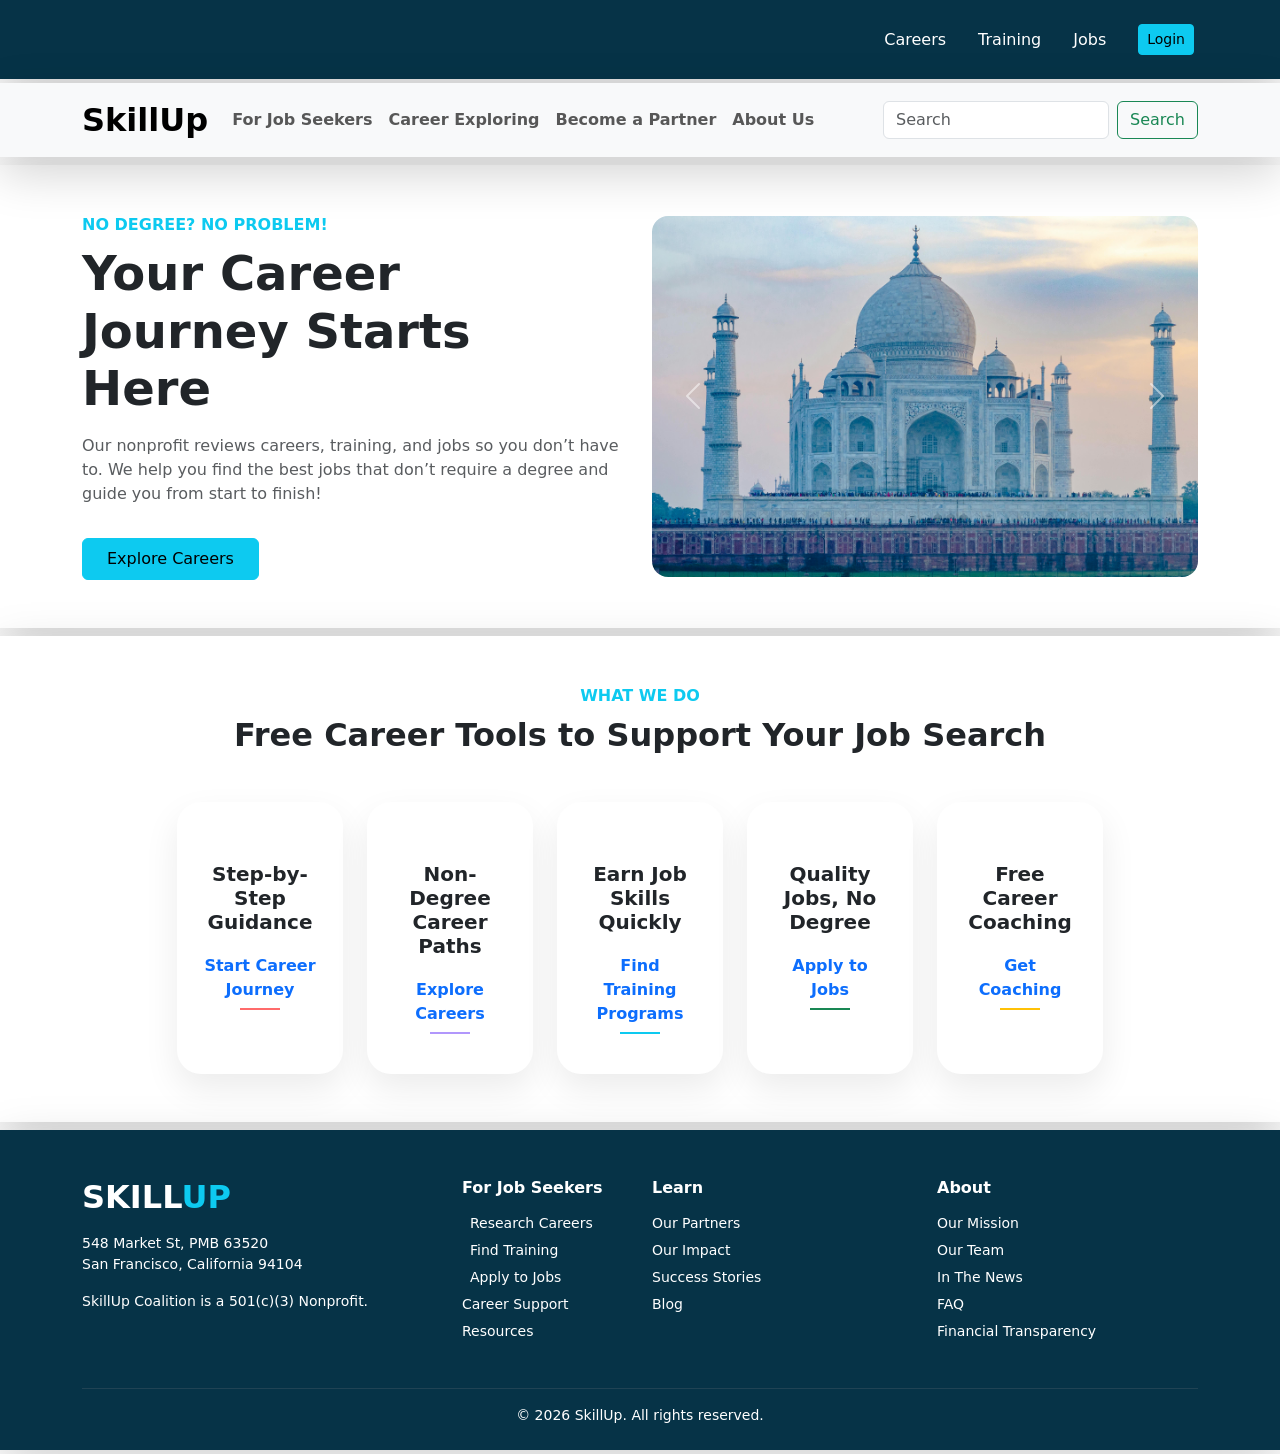
==== index.html @ 2d146e27 "Front page" ====
<!doctype html>
<html lang="en">
  <head>
    <meta charset="utf-8" />
    <meta name="viewport" content="width=device-width, initial-scale=1" />
    <title>SkillUp</title>

    <!-- Bootstrap -->
    <link
      href="https://cdn.jsdelivr.net/npm/bootstrap@5.3.8/dist/css/bootstrap.min.css"
      rel="stylesheet"
    />

    <!-- Font Awesome -->
    <link
      rel="stylesheet"
      href="https://cdnjs.cloudflare.com/ajax/libs/font-awesome/7.0.1/css/all.min.css"
    />
    <link rel="stylesheet" href="style.css" />
  </head>

  <body>
    <!-- 🔹 TOP INFO BAR -->
    <div class="shadow-lg py-2 mb-1" style="background-color: #063347">
      <div class="container p-3">
        <ul
          class="d-flex flex-wrap justify-content-center justify-content-md-end align-items-center list-unstyled gap-3 m-0 text-white"
        >
          <li>
            <i class="fa-solid fa-compass ms-3"></i>
            <a href="#" class="text-white text-decoration-none">Careers</a>
          </li>

          <li>
            <i class="fa-solid fa-ribbon ms-3"></i>
            <a href="#" class="text-white text-decoration-none">Training</a>
          </li>

          <li>
            <i class="fa-solid fa-newspaper ms-3"></i>
            <a href="#" class="text-white text-decoration-none">Jobs</a>
          </li>

          <li>
            <button class="btn btn-info btn-sm ms-3">Login</button>
          </li>
        </ul>
      </div>
    </div>

    <!-- 🔹 MAIN NAVBAR -->
    <nav class="navbar navbar-expand-lg bg-body-tertiary shadow-lg">
      <div class="container">
        <!-- Logo -->
        <a class="navbar-brand fs-2 fw-bold" href="#">
          <i class="fa-solid fa-up-long" style="color: #63e6be"></i> SkillUp
        </a>

        <!-- Toggle -->
        <button
          class="navbar-toggler"
          type="button"
          data-bs-toggle="collapse"
          data-bs-target="#mainNavbar"
        >
          <span class="navbar-toggler-icon"></span>
        </button>

        <!-- Menu -->
        <div class="collapse navbar-collapse" id="mainNavbar">
          <ul class="navbar-nav me-auto mb-3 mb-lg-0 fw-semibold">
            <li class="nav-item">
              <a class="nav-link" href="#">For Job Seekers</a>
            </li>
            <li class="nav-item">
              <a class="nav-link" href="#">Career Exploring</a>
            </li>
            <li class="nav-item">
              <a class="nav-link" href="#">Become a Partner</a>
            </li>
            <li class="nav-item"><a class="nav-link" href="#">About Us</a></li>
          </ul>

          <!-- Search -->
          <form class="d-flex gap-2">
            <input class="form-control" type="search" placeholder="Search" />
            <button class="btn btn-outline-success">Search</button>
          </form>
        </div>
      </div>
    </nav>
    <!--hero section-->
    <section class="hero-section py-5 shadow-lg my-2">
      <div class="container">
        <div class="row align-items-center gy-5">
          <!-- LEFT CONTENT -->
          <div class="col-12 col-lg-6 text-center text-lg-start">
            <p class="text-info fw-semibold mb-2">NO DEGREE? NO PROBLEM!</p>

            <h1 class="fw-bold display-5">
              Your Career <br />
              Journey Starts <br />
              Here
            </h1>

            <p class="text-muted mt-3">
              Our nonprofit reviews careers, training, and jobs so you don’t
              have to. We help you find the best jobs that don’t require a
              degree and guide you from start to finish!
            </p>

            <button class="btn btn-info px-4 py-2 mt-3">Explore Careers</button>
          </div>

          <!-- RIGHT IMAGE CARD WITH SLIDER -->
          <div class="col-12 col-lg-6 d-flex justify-content-center">
            <div
              class="hero-card position-relative carousel slide"
              id="carouselExampleSlidesOnly"
              data-bs-ride="carousel"
            >
              <div
                id="heroSlider"
                class="carousel slide"
                data-bs-ride="carousel"
              >
                <div class="carousel-inner">
                  <!-- SLIDE 1 -->
                  <div class="carousel-item active">
                    <img
                      src="./imgs/pexels-kirandeepsingh-7800311.jpg"
                      class="img-fluid rounded-4"
                      alt="Success story 1"
                    />
                  </div>

                  <!-- SLIDE 2 -->
                  <div class="carousel-item">
                    <img
                      src="./imgs/pexels-mahmutyilmaz-34768997.jpg"
                      class="img-fluid rounded-4"
                      alt="Success story 2"
                    />
                  </div>

                  <!-- SLIDE 3 -->
                  <div class="carousel-item">
                    <img
                      src="./imgs/pexels-roman-saienko-1867764487-31969418.jpg"
                      class="img-fluid rounded-4"
                      alt="Success story 3"
                    />
                  </div>
                </div>

                <!-- PREV / NEXT -->
                <button
                  class="carousel-control-prev"
                  type="button"
                  data-bs-target="#heroSlider"
                  data-bs-slide="prev"
                >
                  <span class="carousel-control-prev-icon"></span>
                </button>

                <button
                  class="carousel-control-next"
                  type="button"
                  data-bs-target="#heroSlider"
                  data-bs-slide="next"
                >
                  <span class="carousel-control-next-icon"></span>
                </button>
              </div>
            </div>
          </div>
        </div>
      </div>
    </section>
    <!--section2-->
    <section class="what-we-do py-5 shadow-lg my-2">
      <div class="container text-center">
        <p class="text-info fw-semibold mb-2">WHAT WE DO</p>
        <h2 class="fw-bold mb-5">
          Free Career Tools to Support Your Job Search
        </h2>

        <div class="row g-4 justify-content-center">
          <!-- Card 1 -->
          <div class="col-12 col-sm-6 col-lg-2">
            <div class="feature-card">
              <div class="icon text-danger">
                <i class="fa-solid fa-forward"></i>
              </div>
              <h5>Step-by-Step Guidance</h5>
              <a href="#" class="card-link red">Start Career Journey</a>
            </div>
          </div>

          <!-- Card 2 -->
          <div class="col-12 col-sm-6 col-lg-2">
            <div class="feature-card">
              <div class="icon text-purple">
                <i class="fa-solid fa-compass"></i>
              </div>
              <h5>Non-Degree Career Paths</h5>
              <a href="#" class="card-link purple">Explore Careers</a>
            </div>
          </div>

          <!-- Card 3 -->
          <div class="col-12 col-sm-6 col-lg-2">
            <div class="feature-card">
              <div class="icon text-info">
                <i class="fa-solid fa-award"></i>
              </div>
              <h5>Earn Job Skills Quickly</h5>
              <a href="#" class="card-link info">Find Training Programs</a>
            </div>
          </div>

          <!-- Card 4 -->
          <div class="col-12 col-sm-6 col-lg-2">
            <div class="feature-card">
              <div class="icon text-success">
                <i class="fa-solid fa-file-circle-check"></i>
              </div>
              <h5>Quality Jobs, No Degree</h5>
              <a href="#" class="card-link green">Apply to Jobs</a>
            </div>
          </div>

          <!-- Card 5 -->
          <div class="col-12 col-sm-6 col-lg-2">
            <div class="feature-card">
              <div class="icon text-warning">
                <i class="fa-solid fa-handshake"></i>
              </div>
              <h5>Free Career Coaching</h5>
              <a href="#" class="card-link yellow">Get Coaching</a>
            </div>
          </div>
        </div>
      </div>
    </section>

    <!--footer-->
    <footer class="text-white pt-5 pb-4 shadow-lg mt-2 mb-1">
      <div class="container">
        <div class="row gy-4">
          <!-- 🔹 Column 1: Logo & Info -->
          <div class="col-12 col-md-6 col-lg-4">
            <h2 class="fw-bold">SKILL<span class="text-info">UP</span></h2>

            <p class="small mt-3">
              548 Market St, PMB 63520<br />
              San Francisco, California 94104
            </p>

            <p class="small">SkillUp Coalition is a 501(c)(3) Nonprofit.</p>

            <!-- Badges (optional images) -->
            <div class="d-flex gap-2 my-3">
              <img
                src="https://via.placeholder.com/80x60"
                class="img-fluid"
                alt=""
              />
              <img
                src="https://via.placeholder.com/80x60"
                class="img-fluid"
                alt=""
              />
            </div>

            <!-- Social Icons -->
            <div class="icon d-flex gap-3 fs-5">
              <i class="fab fa-facebook"></i>
              <i class="fab fa-instagram"></i>
              <i class="fab fa-linkedin"></i>
              <i class="fab fa-tiktok"></i>
            </div>
          </div>

          <!-- 🔹 Column 2 -->
          <div class="col-6 col-md-3 col-lg-2">
            <h6 class="fw-semibold mb-3">For Job Seekers</h6>
            <ul class="list-unstyled small">
              <li>
                <a href="#" class="footer-link">
                  <i class="fa-solid fa-compass me-2"></i>Research Careers</a
                >
              </li>
              <li>
                <a href="#" class="footer-link"
                  ><i class="fa-solid fa-ribbon me-2"></i>Find Training</a
                >
              </li>
              <li>
                <a href="#" class="footer-link">
                  <i class="fa-solid fa-newspaper me-2"></i>Apply to Jobs</a
                >
              </li>
              <li><a href="#" class="footer-link">Career Support</a></li>
              <li><a href="#" class="footer-link">Resources</a></li>
            </ul>
          </div>

          <!-- 🔹 Column 3 -->
          <div class="col-6 col-md-3 col-lg-3">
            <h6 class="fw-semibold mb-3">Learn</h6>
            <ul class="list-unstyled small">
              <li><a href="#" class="footer-link">Our Partners</a></li>
              <li><a href="#" class="footer-link">Our Impact</a></li>
              <li><a href="#" class="footer-link">Success Stories</a></li>
              <li><a href="#" class="footer-link">Blog</a></li>
            </ul>
          </div>

          <!-- 🔹 Column 4 -->
          <div class="col-12 col-md-6 col-lg-3">
            <h6 class="fw-semibold mb-3">About</h6>
            <ul class="list-unstyled small">
              <li><a href="#" class="footer-link">Our Mission</a></li>
              <li><a href="#" class="footer-link">Our Team</a></li>
              <li><a href="#" class="footer-link">In The News</a></li>
              <li><a href="#" class="footer-link">FAQ</a></li>
              <li>
                <a href="#" class="footer-link">Financial Transparency</a>
              </li>
            </ul>
          </div>
        </div>

        <!-- 🔹 Bottom Bar -->
        <hr class="border-secondary mt-4" />

        <div class="text-center small">
          © 2026 SkillUp. All rights reserved.
        </div>
      </div>
    </footer>

    <script src="https://cdn.jsdelivr.net/npm/bootstrap@5.3.8/dist/js/bootstrap.bundle.min.js"></script>
  </body>
</html>
---- style.css ----
body {
  box-sizing: border-box;
}
footer {
  background-color: #063347;
}
.footer-link {
  color: #ffffff;
  text-decoration: none;
  display: inline-block;
  margin-bottom: 6px;
}

.footer-link:hover {
  color: #0dcaf0;
  text-decoration: underline;
}
.icon i:hover {
  color: blue;
}
/*section1 hero*/
.hero-section {
  background-color: #ffffff;
}
.hero-card {
  max-width: 600px;
}

/* Hide controls on mobile (optional) */
@media (max-width: 576px) {
  .carousel-control-prev,
  .carousel-control-next {
    display: none;
  }
}

/*section2 */
.what-we-do {
  background-color: #ffffff;
}

.feature-card {
  background: #fff;
  border-radius: 24px;
  padding: 40px 25px;
  height: 100%;
  box-shadow: 0 15px 35px rgba(0, 0, 0, 0.08);
  transition: transform 0.3s ease, box-shadow 0.3s ease;
}

.feature-card:hover {
  transform: translateY(-10px);
  box-shadow: 0 25px 45px rgba(0, 0, 0, 0.12);
}

.feature-card .icon {
  font-size: 36px;
  margin-bottom: 20px;
}

.feature-card h5 {
  font-weight: 700;
  margin-bottom: 20px;
}

.card-link {
  text-decoration: none;
  font-weight: 600;
  position: relative;
}

.card-link::after {
  content: "";
  display: block;
  width: 40px;
  height: 2px;
  margin: 6px auto 0;
}

.card-link.red::after { background: #ff6b6b; }
.card-link.purple::after { background: #b197fc; }
.card-link.info::after { background: #0dcaf0; }
.card-link.green::after { background: #198754; }
.card-link.yellow::after { background: #ffc107; }

/* Custom icon colors */
.text-purple {
  color: #b197fc;
}
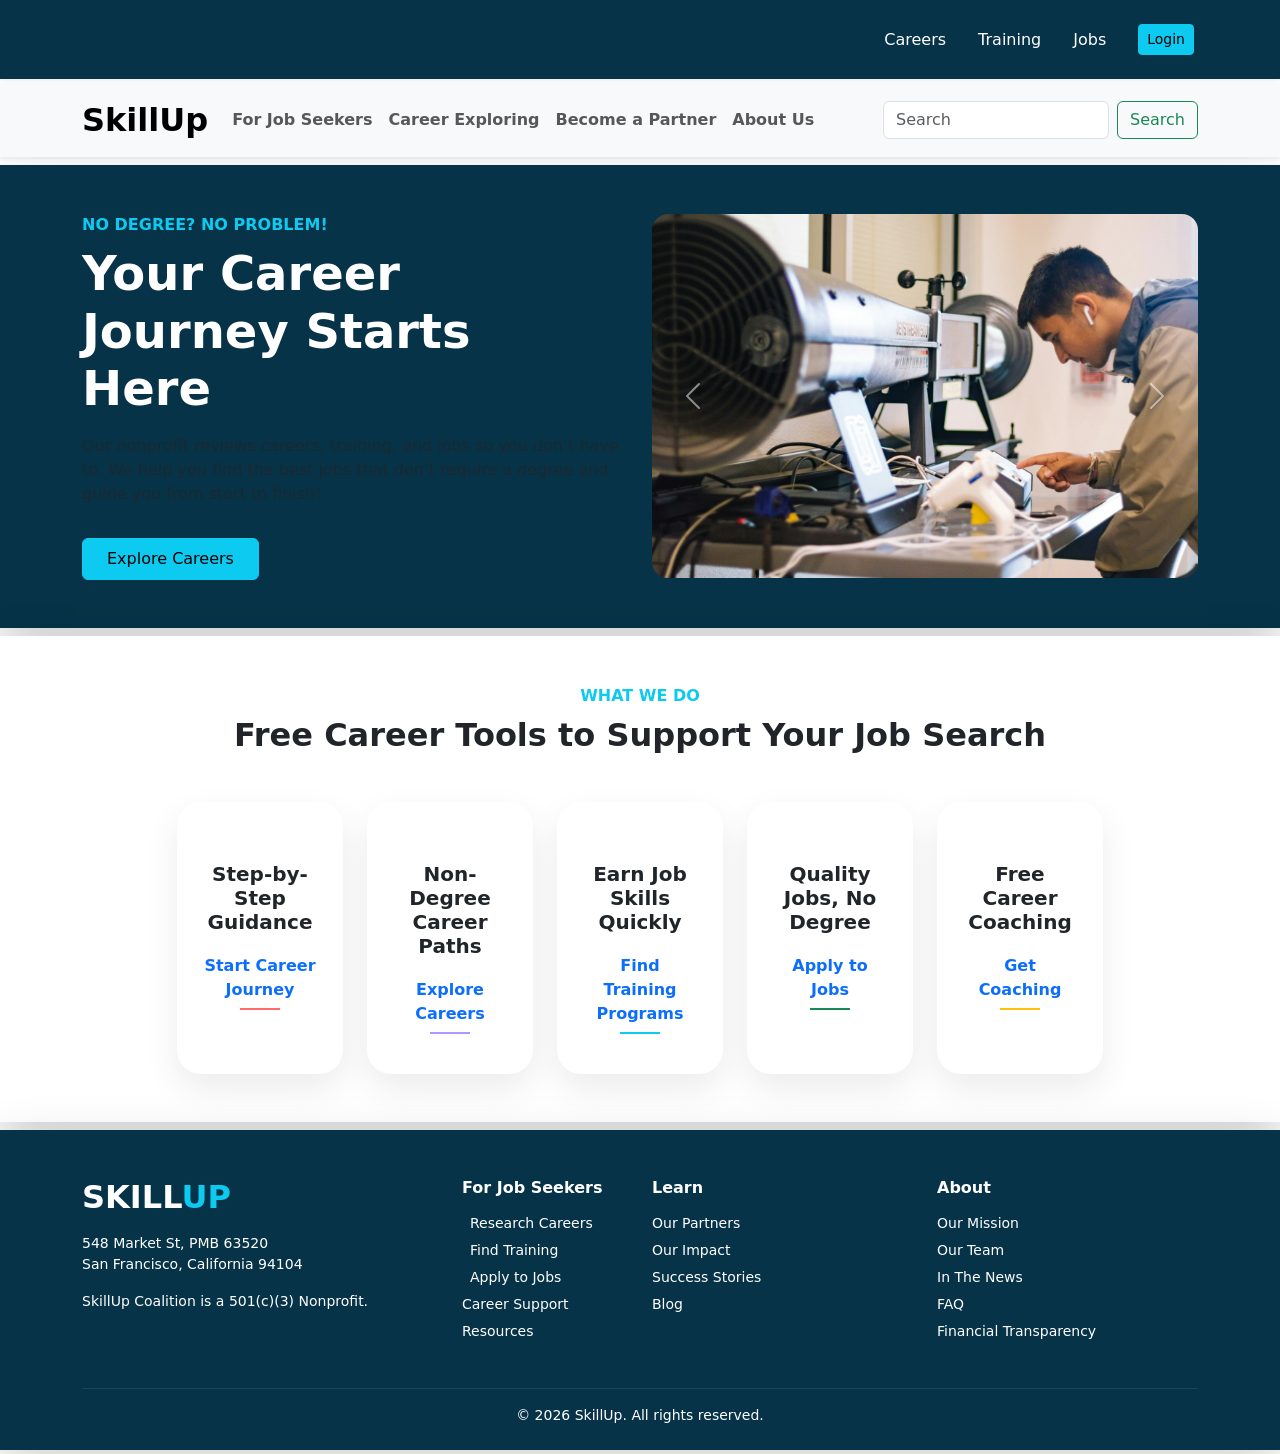
==== commit 634ece4e: "career page job page" ====
--- a/index.html
+++ b/index.html
@@ -16,19 +16,19 @@
       rel="stylesheet"
       href="https://cdnjs.cloudflare.com/ajax/libs/font-awesome/7.0.1/css/all.min.css"
     />
-    <link rel="stylesheet" href="style.css" />
+    <link rel="stylesheet" href="./css/style.css" />
   </head>
 
   <body>
     <!-- 🔹 TOP INFO BAR -->
-    <div class="shadow-lg py-2 mb-1" style="background-color: #063347">
+    <div class="shadow-sm py-2 mb-1" style="background-color: #063347">
       <div class="container p-3">
         <ul
           class="d-flex flex-wrap justify-content-center justify-content-md-end align-items-center list-unstyled gap-3 m-0 text-white"
         >
           <li>
             <i class="fa-solid fa-compass ms-3"></i>
-            <a href="#" class="text-white text-decoration-none">Careers</a>
+            <a href="./career.html" class="text-white text-decoration-none">Careers</a>
           </li>
 
           <li>
@@ -38,7 +38,7 @@
 
           <li>
             <i class="fa-solid fa-newspaper ms-3"></i>
-            <a href="#" class="text-white text-decoration-none">Jobs</a>
+            <a href="./job.html" class="text-white text-decoration-none">Jobs</a>
           </li>
 
           <li>
@@ -49,7 +49,7 @@
     </div>
 
     <!-- 🔹 MAIN NAVBAR -->
-    <nav class="navbar navbar-expand-lg bg-body-tertiary shadow-lg">
+    <nav class="navbar navbar-expand-lg bg-body-tertiary shadow-sm">
       <div class="container">
         <!-- Logo -->
         <a class="navbar-brand fs-2 fw-bold" href="#">
@@ -78,7 +78,7 @@
             <li class="nav-item">
               <a class="nav-link" href="#">Become a Partner</a>
             </li>
-            <li class="nav-item"><a class="nav-link" href="#">About Us</a></li>
+            <li class="nav-item"><a class="nav-link" href="./about.html">About Us</a></li>
           </ul>
 
           <!-- Search -->
@@ -128,7 +128,7 @@
                   <!-- SLIDE 1 -->
                   <div class="carousel-item active">
                     <img
-                      src="./imgs/pexels-kirandeepsingh-7800311.jpg"
+                      src="./imgs/pic1.webp"
                       class="img-fluid rounded-4"
                       alt="Success story 1"
                     />
@@ -137,7 +137,7 @@
                   <!-- SLIDE 2 -->
                   <div class="carousel-item">
                     <img
-                      src="./imgs/pexels-mahmutyilmaz-34768997.jpg"
+                      src="./imgs/pic2.webp"
                       class="img-fluid rounded-4"
                       alt="Success story 2"
                     />
@@ -146,8 +146,8 @@
                   <!-- SLIDE 3 -->
                   <div class="carousel-item">
                     <img
-                      src="./imgs/pexels-roman-saienko-1867764487-31969418.jpg"
-                      class="img-fluid rounded-4"
+                      src="./imgs/pic3_compressed.webp"
+                      class="img-fluid rounded-4" style="object-fit: cover;"
                       alt="Success story 3"
                     />
                   </div>
--- a/css/style.css
+++ b/css/style.css
@@ -0,0 +1,182 @@
+body {
+  box-sizing: border-box;
+}
+footer {
+  background-color: #063347;
+}
+.footer-link {
+  color: #ffffff;
+  text-decoration: none;
+  display: inline-block;
+  margin-bottom: 6px;
+}
+
+.footer-link:hover {
+  color: #0dcaf0;
+  text-decoration: underline;
+}
+.icon i:hover {
+  color: blue;
+}
+/*section1 hero*/
+.hero-section {
+  background-color: #ffffff;
+}
+.hero-card {
+  max-width: 600px;
+}
+
+/* Hide controls on mobile (optional) */
+@media (max-width: 576px) {
+  .carousel-control-prev,
+  .carousel-control-next {
+    display: none;
+  }
+}
+
+/*section2 */
+.what-we-do {
+  background-color: #ffffff;
+}
+
+.feature-card {
+  background: #fff;
+  border-radius: 24px;
+  padding: 40px 25px;
+  height: 100%;
+  box-shadow: 0 15px 35px rgba(0, 0, 0, 0.08);
+  transition:
+    transform 0.3s ease,
+    box-shadow 0.3s ease;
+}
+
+.feature-card:hover {
+  transform: translateY(-10px);
+  box-shadow: 0 25px 45px rgba(0, 0, 0, 0.12);
+}
+
+.feature-card .icon {
+  font-size: 36px;
+  margin-bottom: 20px;
+}
+
+.feature-card h5 {
+  font-weight: 700;
+  margin-bottom: 20px;
+}
+
+.card-link {
+  text-decoration: none;
+  font-weight: 600;
+  position: relative;
+}
+
+.card-link::after {
+  content: "";
+  display: block;
+  width: 40px;
+  height: 2px;
+  margin: 6px auto 0;
+}
+
+.card-link.red::after {
+  background: #ff6b6b;
+}
+.card-link.purple::after {
+  background: #b197fc;
+}
+.card-link.info::after {
+  background: #0dcaf0;
+}
+.card-link.green::after {
+  background: #198754;
+}
+.card-link.yellow::after {
+  background: #ffc107;
+}
+
+/* Custom icon colors */
+.text-purple {
+  color: #b197fc;
+}
+
+/*career page*/
+.hero-section {
+  background: #063347;
+  color: white;
+  padding: 80px 0;
+}
+
+.icon-box {
+  font-size: 40px;
+  color: #0d6efd;
+}
+
+.section-padding {
+  padding: 60px 0;
+}
+/* Banner wrapper */
+.research-banner .banner-card {
+  position: relative;
+  min-height: 260px;
+  border-radius: 24px;
+  overflow: hidden;
+  background-image: url("../imgs/emp1.jpeg");
+  background-size: cover;
+  background-position: center;
+}
+
+/* Dark gradient overlay */
+.research-banner .banner-card::before {
+  content: "";
+  position: absolute;
+  inset: 0;
+  background: linear-gradient(
+    90deg,
+    rgba(5, 44, 66, 0.95) 0%,
+    rgba(5, 44, 66, 0.75) 45%,
+    rgba(5, 44, 66, 0.2) 100%
+  );
+}
+
+/* Content */
+.banner-content {
+  position: relative;
+  z-index: 2;
+  max-width: 600px;
+  padding: 48px;
+  color: #ffffff;
+}
+
+/* Tag */
+.banner-tag {
+  font-size: 14px;
+  letter-spacing: 2px;
+  color: #d8a6e7;
+  font-weight: 700;
+  margin-bottom: 12px;
+}
+
+/* Title */
+.banner-title {
+  font-size: 28px;
+  font-weight: 700;
+  line-height: 1.4;
+}
+
+/* Responsive tweaks */
+@media (max-width: 768px) {
+  .banner-content {
+    padding: 28px;
+    text-align: center;
+    margin: auto;
+  }
+
+  .banner-title {
+    font-size: 22px;
+  }
+
+  .research-banner .banner-card::before {
+    background: linear-gradient(rgba(5, 44, 66, 0.9), rgba(5, 44, 66, 0.9));
+  }
+}
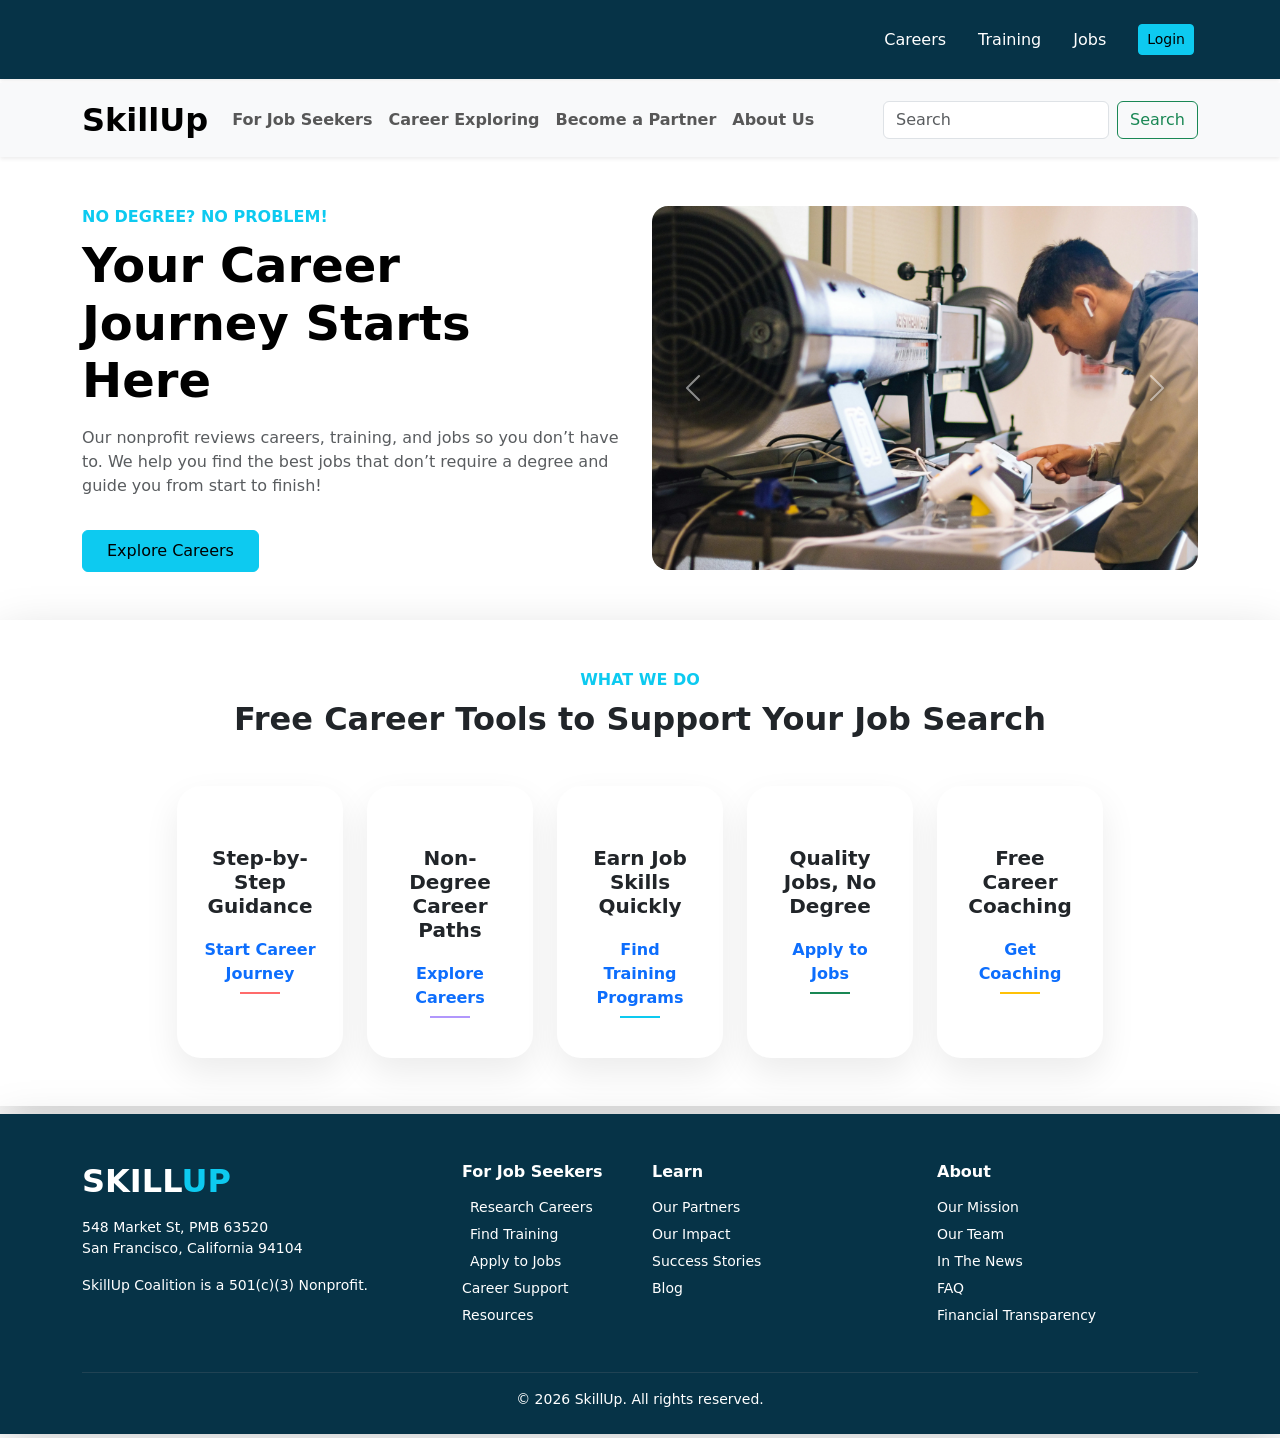
==== commit 481624a6: "correton within css" ====
--- a/index.html
+++ b/index.html
@@ -90,7 +90,7 @@
       </div>
     </nav>
     <!--hero section-->
-    <section class="hero-section py-5 shadow-lg my-2">
+    <section class="hero-section py-5 shadow-lg ">
       <div class="container">
         <div class="row align-items-center gy-5">
           <!-- LEFT CONTENT -->
@@ -178,7 +178,7 @@
       </div>
     </section>
     <!--section2-->
-    <section class="what-we-do py-5 shadow-lg my-2">
+    <section class="what-we-do py-5 shadow-lg">
       <div class="container text-center">
         <p class="text-info fw-semibold mb-2">WHAT WE DO</p>
         <h2 class="fw-bold mb-5">
--- a/css/style.css
+++ b/css/style.css
@@ -102,8 +102,7 @@
 
 /*career page*/
 .hero-section {
-  background: #063347;
-  color: white;
+  color: black;
   padding: 80px 0;
 }
 
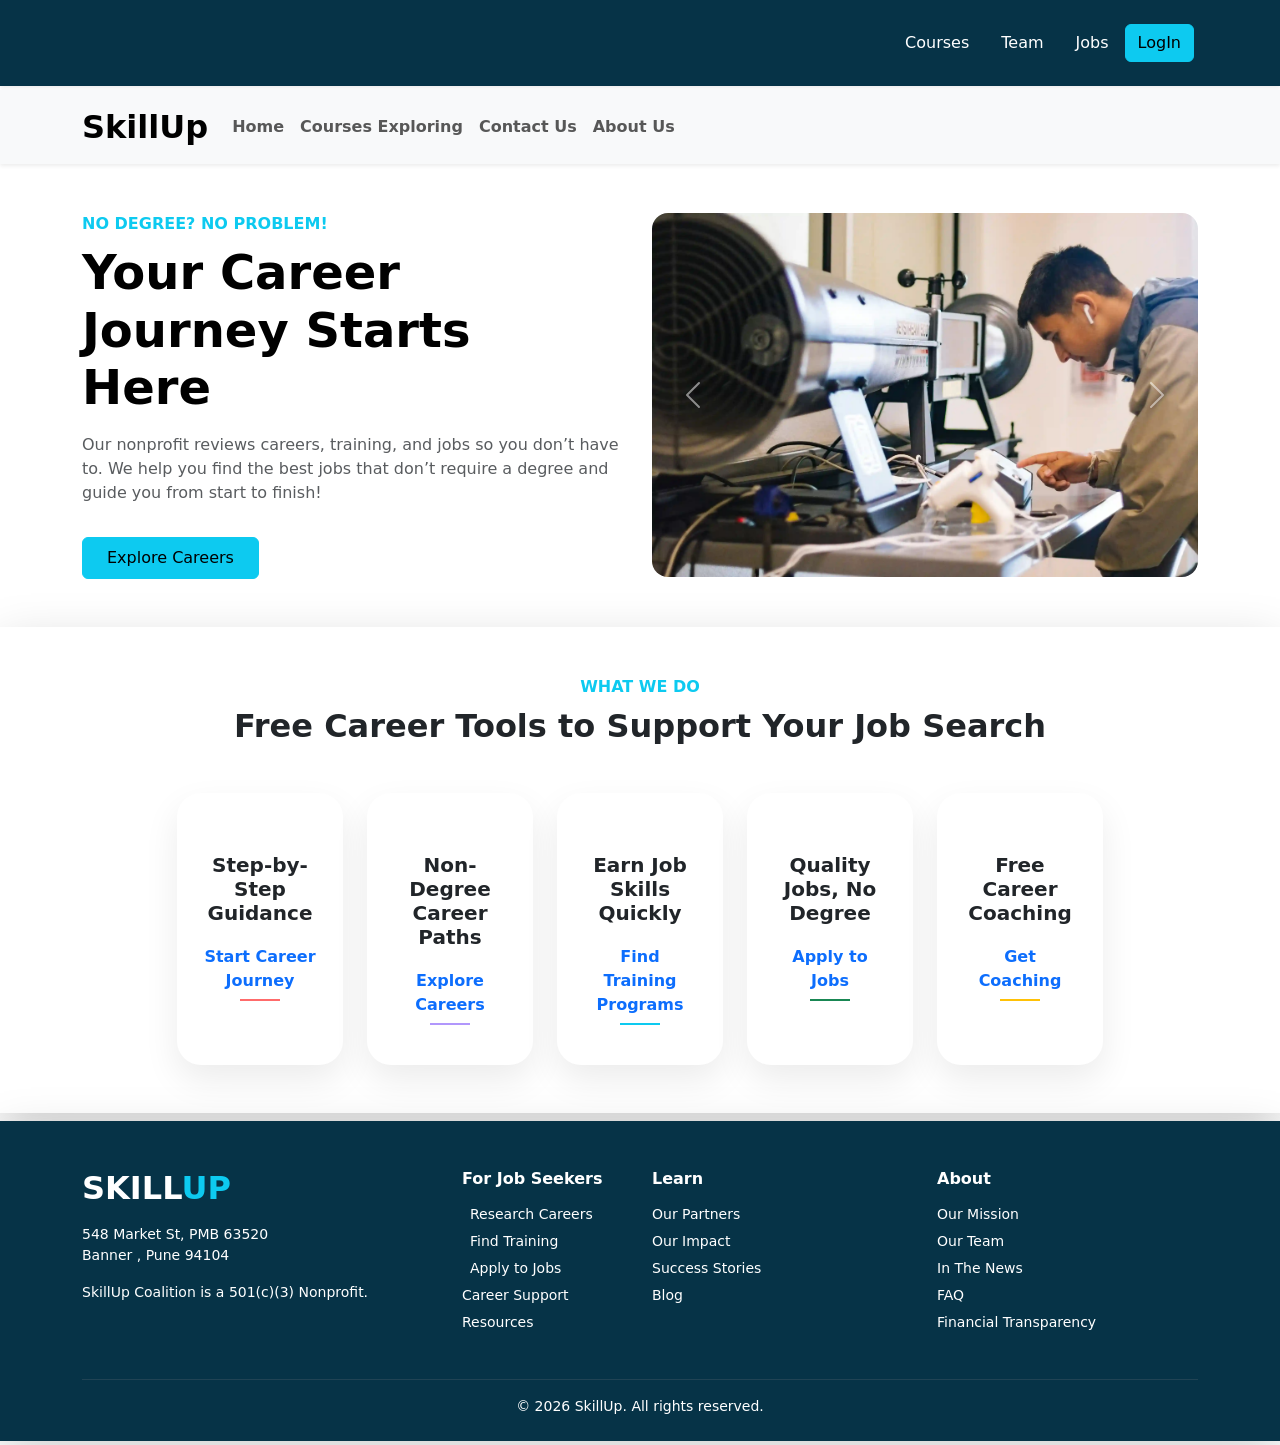
==== commit ecc48f1d: "added elements" ====
--- a/index.html
+++ b/index.html
@@ -28,21 +28,27 @@
         >
           <li>
             <i class="fa-solid fa-compass ms-3"></i>
-            <a href="./career.html" class="text-white text-decoration-none">Careers</a>
+            <a href="./career.html" class="text-white text-decoration-none"
+              >Courses</a
+            >
           </li>
 
           <li>
             <i class="fa-solid fa-ribbon ms-3"></i>
-            <a href="#" class="text-white text-decoration-none">Training</a>
+            <a href="./team.html" class="text-white text-decoration-none"
+              >Team</a
+            >
           </li>
-
           <li>
             <i class="fa-solid fa-newspaper ms-3"></i>
-            <a href="./job.html" class="text-white text-decoration-none">Jobs</a>
+            <a href="./job.html" class="text-white text-decoration-none"
+              >Jobs</a
+            >
           </li>
-
           <li>
-            <button class="btn btn-info btn-sm ms-3">Login</button>
+            <a href="./logIn.html"
+              ><button type="button" class="btn btn-info">LogIn</button></a
+            >
           </li>
         </ul>
       </div>
@@ -57,40 +63,43 @@
         </a>
 
         <!-- Toggle -->
-        <button
-          class="navbar-toggler"
-          type="button"
-          data-bs-toggle="collapse"
-          data-bs-target="#mainNavbar"
-        >
-          <span class="navbar-toggler-icon"></span>
-        </button>
-
+        <a href="./logIn.html">
+          <button
+            class="navbar-toggler"
+            type="button"
+            data-bs-toggle="collapse"
+            data-bs-target="#mainNavbar"
+          >
+            <span class="navbar-toggler-icon"></span>
+          </button>
+        </a>
         <!-- Menu -->
         <div class="collapse navbar-collapse" id="mainNavbar">
           <ul class="navbar-nav me-auto mb-3 mb-lg-0 fw-semibold">
             <li class="nav-item">
-              <a class="nav-link" href="#">For Job Seekers</a>
+              <a class="nav-link" href="./index.html">Home</a>
             </li>
             <li class="nav-item">
-              <a class="nav-link" href="#">Career Exploring</a>
+              <a class="nav-link" href="./career.html">Courses Exploring</a>
             </li>
             <li class="nav-item">
-              <a class="nav-link" href="#">Become a Partner</a>
+              <a class="nav-link" href="./contact.html">Contact Us</a>
             </li>
-            <li class="nav-item"><a class="nav-link" href="./about.html">About Us</a></li>
+            <li class="nav-item">
+              <a class="nav-link" href="./about.html">About Us</a>
+            </li>
           </ul>
 
           <!-- Search -->
-          <form class="d-flex gap-2">
+          <!-- <form class="d-flex gap-2">
             <input class="form-control" type="search" placeholder="Search" />
             <button class="btn btn-outline-success">Search</button>
-          </form>
+          </form> -->
         </div>
       </div>
     </nav>
     <!--hero section-->
-    <section class="hero-section py-5 shadow-lg ">
+    <section class="hero-section py-5 shadow-lg">
       <div class="container">
         <div class="row align-items-center gy-5">
           <!-- LEFT CONTENT -->
@@ -108,8 +117,11 @@
               have to. We help you find the best jobs that don’t require a
               degree and guide you from start to finish!
             </p>
-
-            <button class="btn btn-info px-4 py-2 mt-3">Explore Careers</button>
+            <a href="./career.html"
+              ><button class="btn btn-info px-4 py-2 mt-3">
+                Explore Careers
+              </button></a
+            >
           </div>
 
           <!-- RIGHT IMAGE CARD WITH SLIDER -->
@@ -128,7 +140,7 @@
                   <!-- SLIDE 1 -->
                   <div class="carousel-item active">
                     <img
-                      src="./imgs/pic1.webp"
+                      src="./imgs/pic1_11zon.webp"
                       class="img-fluid rounded-4"
                       alt="Success story 1"
                     />
@@ -137,7 +149,7 @@
                   <!-- SLIDE 2 -->
                   <div class="carousel-item">
                     <img
-                      src="./imgs/pic2.webp"
+                      src="./imgs/pic2_11zon.webp"
                       class="img-fluid rounded-4"
                       alt="Success story 2"
                     />
@@ -146,8 +158,9 @@
                   <!-- SLIDE 3 -->
                   <div class="carousel-item">
                     <img
-                      src="./imgs/pic3_compressed.webp"
-                      class="img-fluid rounded-4" style="object-fit: cover;"
+                      src="./imgs/cloud-engineer.webp"
+                      class="img-fluid rounded-4"
+                      style="object-fit: cover"
                       alt="Success story 3"
                     />
                   </div>
@@ -204,7 +217,9 @@
                 <i class="fa-solid fa-compass"></i>
               </div>
               <h5>Non-Degree Career Paths</h5>
-              <a href="#" class="card-link purple">Explore Careers</a>
+              <a href="./career.html" class="card-link purple"
+                >Explore Careers</a
+              >
             </div>
           </div>
 
@@ -243,7 +258,6 @@
         </div>
       </div>
     </section>
-
     <!--footer-->
     <footer class="text-white pt-5 pb-4 shadow-lg mt-2 mb-1">
       <div class="container">
@@ -254,7 +268,7 @@
 
             <p class="small mt-3">
               548 Market St, PMB 63520<br />
-              San Francisco, California 94104
+              Banner , Pune 94104
             </p>
 
             <p class="small">SkillUp Coalition is a 501(c)(3) Nonprofit.</p>
@@ -278,7 +292,6 @@
               <i class="fab fa-facebook"></i>
               <i class="fab fa-instagram"></i>
               <i class="fab fa-linkedin"></i>
-              <i class="fab fa-tiktok"></i>
             </div>
           </div>
 
--- a/css/style.css
+++ b/css/style.css
@@ -120,7 +120,7 @@
   min-height: 260px;
   border-radius: 24px;
   overflow: hidden;
-  background-image: url("../imgs/emp1.jpeg");
+  background-image: url("../imgs/emp1.webp");
   background-size: cover;
   background-position: center;
 }
